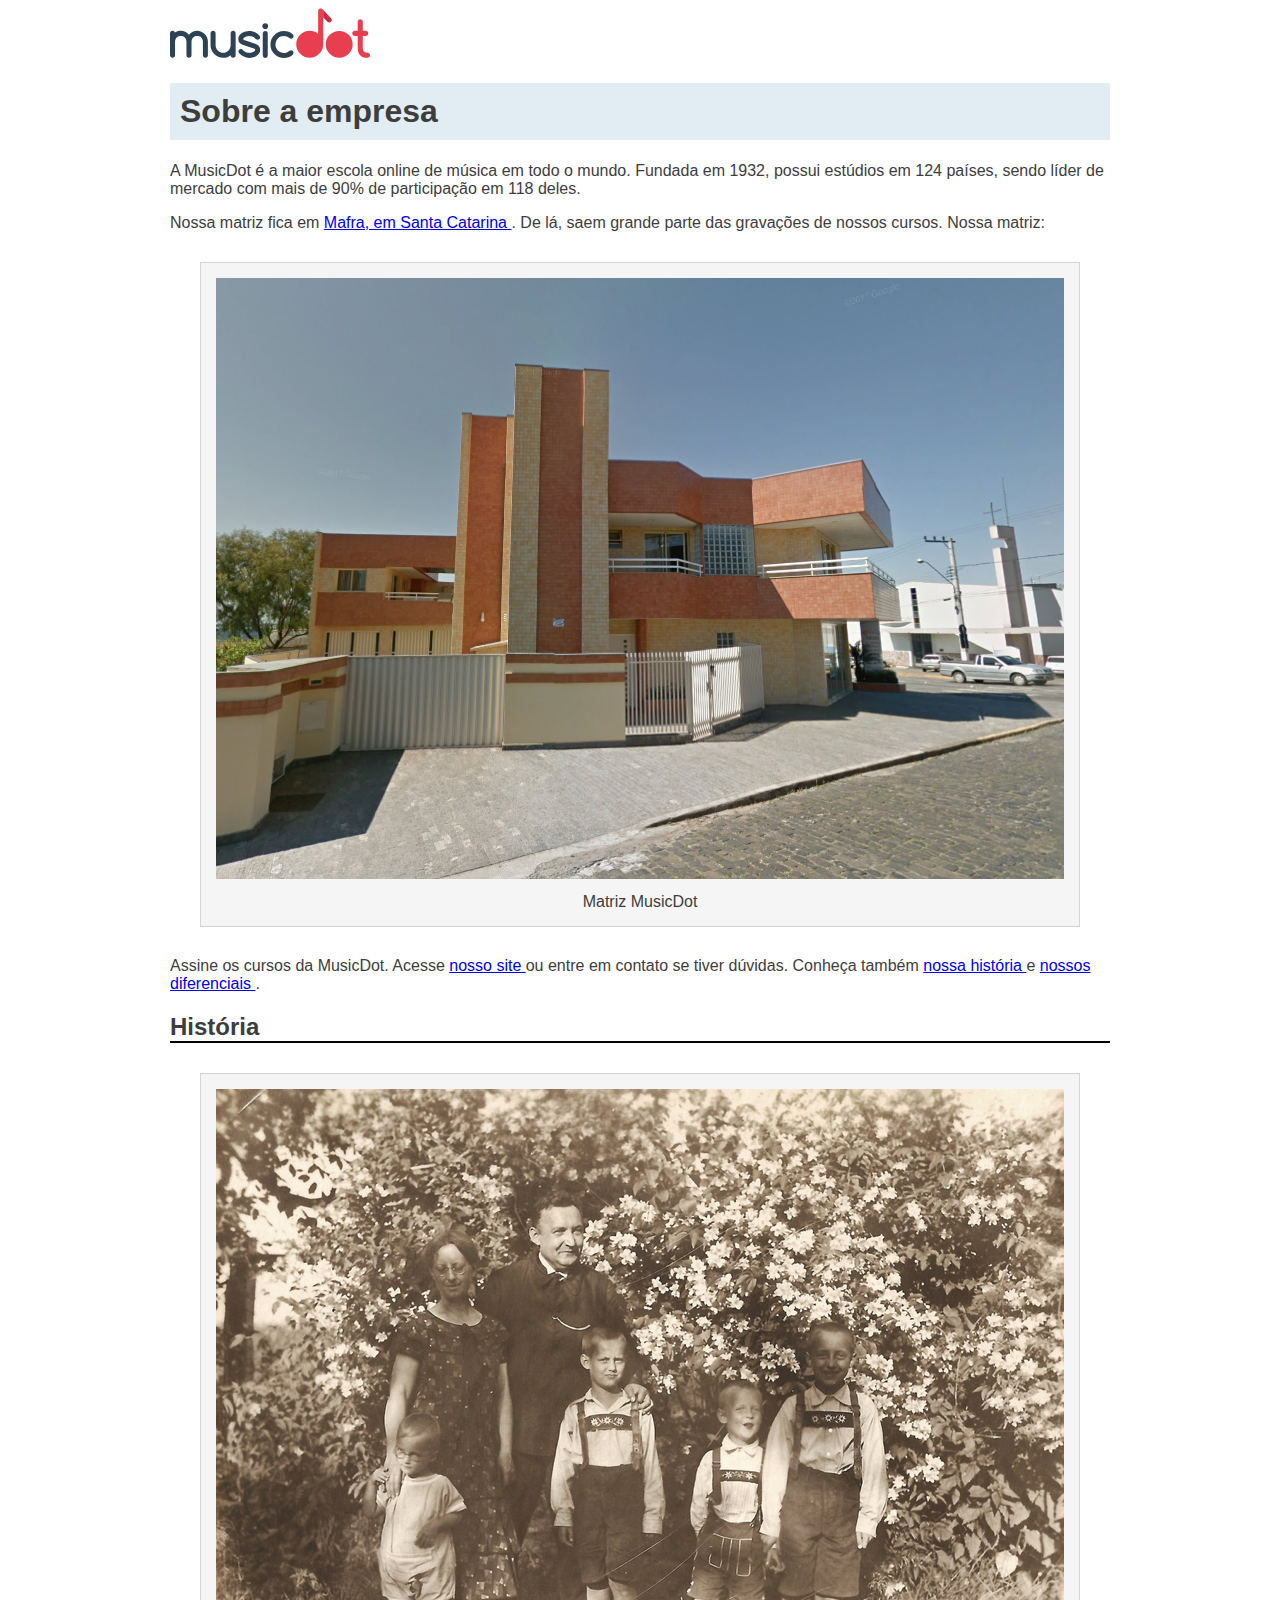
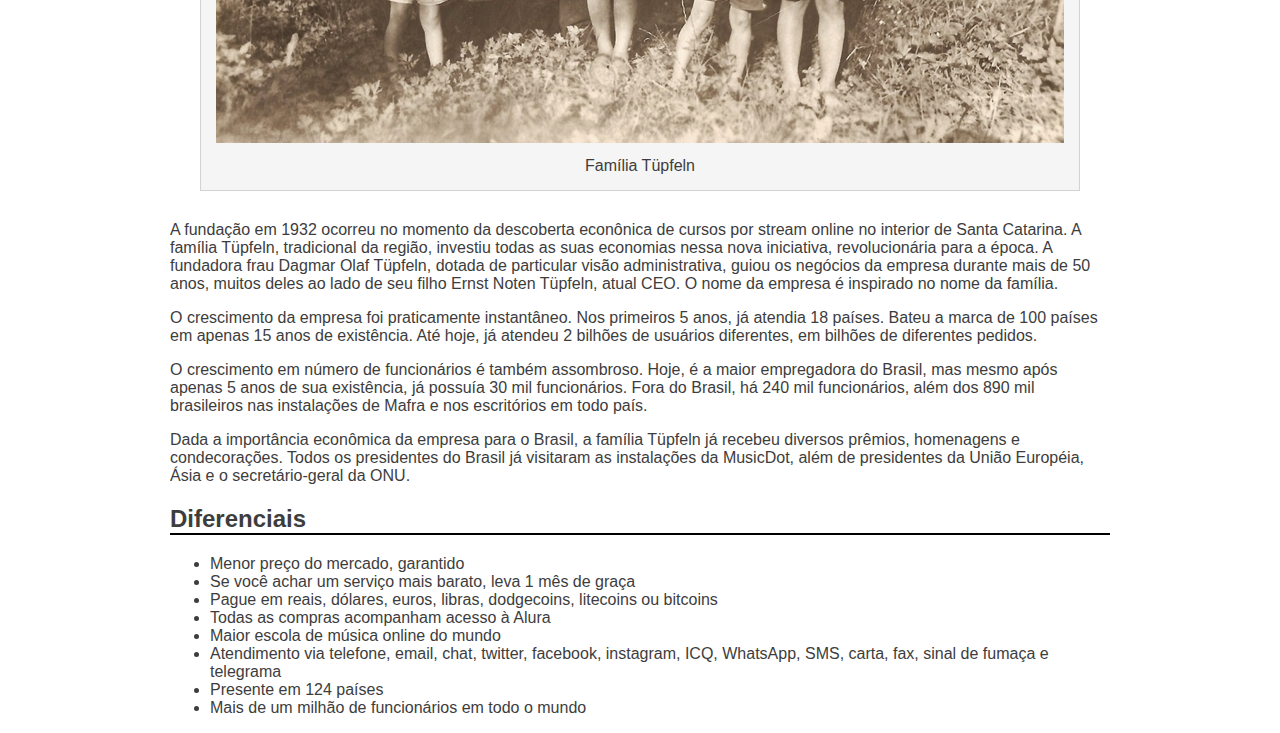
==== Projeto_Musicdot/html/sobre.html @ 5ca6eda8 "Projeto Musicdot" ====
<!DOCTYPE html>
<html lang="pt-BR">
<head>
    <meta charset="UTF-8">
    <meta http-equiv="X-UA-Compatible" content="IE=edge">
    <meta name="viewport" content="width=device-width, initial-scale=1.0">
    <title>MusicDot | Sobre a empresa</title>
    <link href="/img/favicon.ico" rel="icon">
    <link rel="stylesheet" href="../css/sobre.css">
</head>

<body>
    <img src="../img/logo.svg" alt="MusicDot">

    <h1> Sobre a empresa </h1>

    <p>
        A MusicDot é a maior escola online de música em todo o mundo.
        Fundada em 1932, possui estúdios em 124 países, sendo líder de mercado com mais de 90% de
        participação em 118 deles.
    </p>

    <p>
        Nossa matriz fica em <a href="https://maps.google.com.br/?q=190,GabrielDequech,Mafra,SC" target="_blank"> Mafra, em Santa Catarina </a>. De lá, saem grande parte das gravações de nossos cursos. Nossa matriz:
    </p>

    <figure>
          <img src="../img/matriz-musicdot.png" alt="Matriz da musicdot">
          <figcaption> 
              Matriz MusicDot 
          </figcaption>
    </figure>

    <p>
        Assine os cursos da MusicDot. Acesse <a href="index.html"> nosso site </a> ou entre em contato
        se tiver dúvidas. Conheça também <a href="#historia"> nossa história </a> e <a href="#diferenciais"> nossos diferenciais </a>.
    </p>
    
    <h2 id="historia"> História </h2>
    
    <figure>
        <img src="../img/familia-tupfeln.jpg" alt="Foto da família tüpfeln">
        <figcaption>Família Tüpfeln</figcaption>
    </figure>

    
    <p>
        A fundação em 1932 ocorreu no momento da descoberta econônica de cursos por stream online no interior de Santa Catarina.
        A família Tüpfeln, tradicional da região, investiu todas as suas economias nessa nova iniciativa,
        revolucionária para a época. A fundadora frau Dagmar Olaf Tüpfeln, dotada de particular visão
        administrativa, guiou os negócios da empresa durante mais de 50 anos, muitos deles ao lado
        de seu filho Ernst Noten Tüpfeln, atual CEO. O nome da empresa é inspirado no nome da família.
    </p>

    <p>
        O crescimento da empresa foi praticamente instantâneo. Nos primeiros 5 anos, já atendia 18 países.
        Bateu a marca de 100 países em apenas 15 anos de existência. Até hoje, já atendeu 2 bilhões
        de usuários diferentes, em bilhões de diferentes pedidos.
    </p>
    
    <p>
        O crescimento em número de funcionários é também assombroso. Hoje, é a maior empregadora do
        Brasil, mas mesmo após apenas 5 anos de sua existência, já possuía 30 mil funcionários. Fora do
        Brasil, há 240 mil funcionários, além dos 890 mil brasileiros nas instalações de Mafra e
        nos escritórios em todo país.
    </p>
        
    <p>
        Dada a importância econômica da empresa para o Brasil, a família Tüpfeln já recebeu diversos prêmios,
        homenagens e condecorações. Todos os presidentes do Brasil já visitaram as instalações da MusicDot, além de presidentes da União Européia, Ásia e o secretário-geral da ONU.
    </p>

    <h2 id="diferenciais"> Diferenciais </h2>
        <ul>
        <li> Menor preço do mercado, garantido </li>
        <li> Se você achar um serviço mais barato, leva 1 mês de graça </li>
        <li> Pague em reais, dólares, euros, libras, dodgecoins, litecoins ou bitcoins </li>
        <li> Todas as compras acompanham acesso à Alura </li>
        <li> Maior escola de música online do mundo </li>
        <li> Atendimento via telefone, email, chat, twitter, facebook, instagram, ICQ, WhatsApp, SMS, carta, fax, sinal de fumaça e telegrama </li>
        <li> Presente em 124 países </li>
        <li> Mais de um milhão de funcionários em todo o mundo </li>
    </ul>


</body>
</html>
---- Projeto_Musicdot/css/sobre.css ----
body {
    width: 940px;
    margin-left: auto;
    margin-right: auto;
    font-family: "Helvetica", "Lucida Grande", sans-serif;
    color: #3D3D3D;
}

h1 {
    padding: 10px;
    background-color: #E1EDF2;
}

h2 {
    border-bottom: 2px solid black;
}

figure {
    margin: 30px;
    padding: 15px;
    text-align: center;
    background-color: whitesmoke;
    border: 1px solid lightgrey;
}

figcaption {
    margin-top: 10px;
}
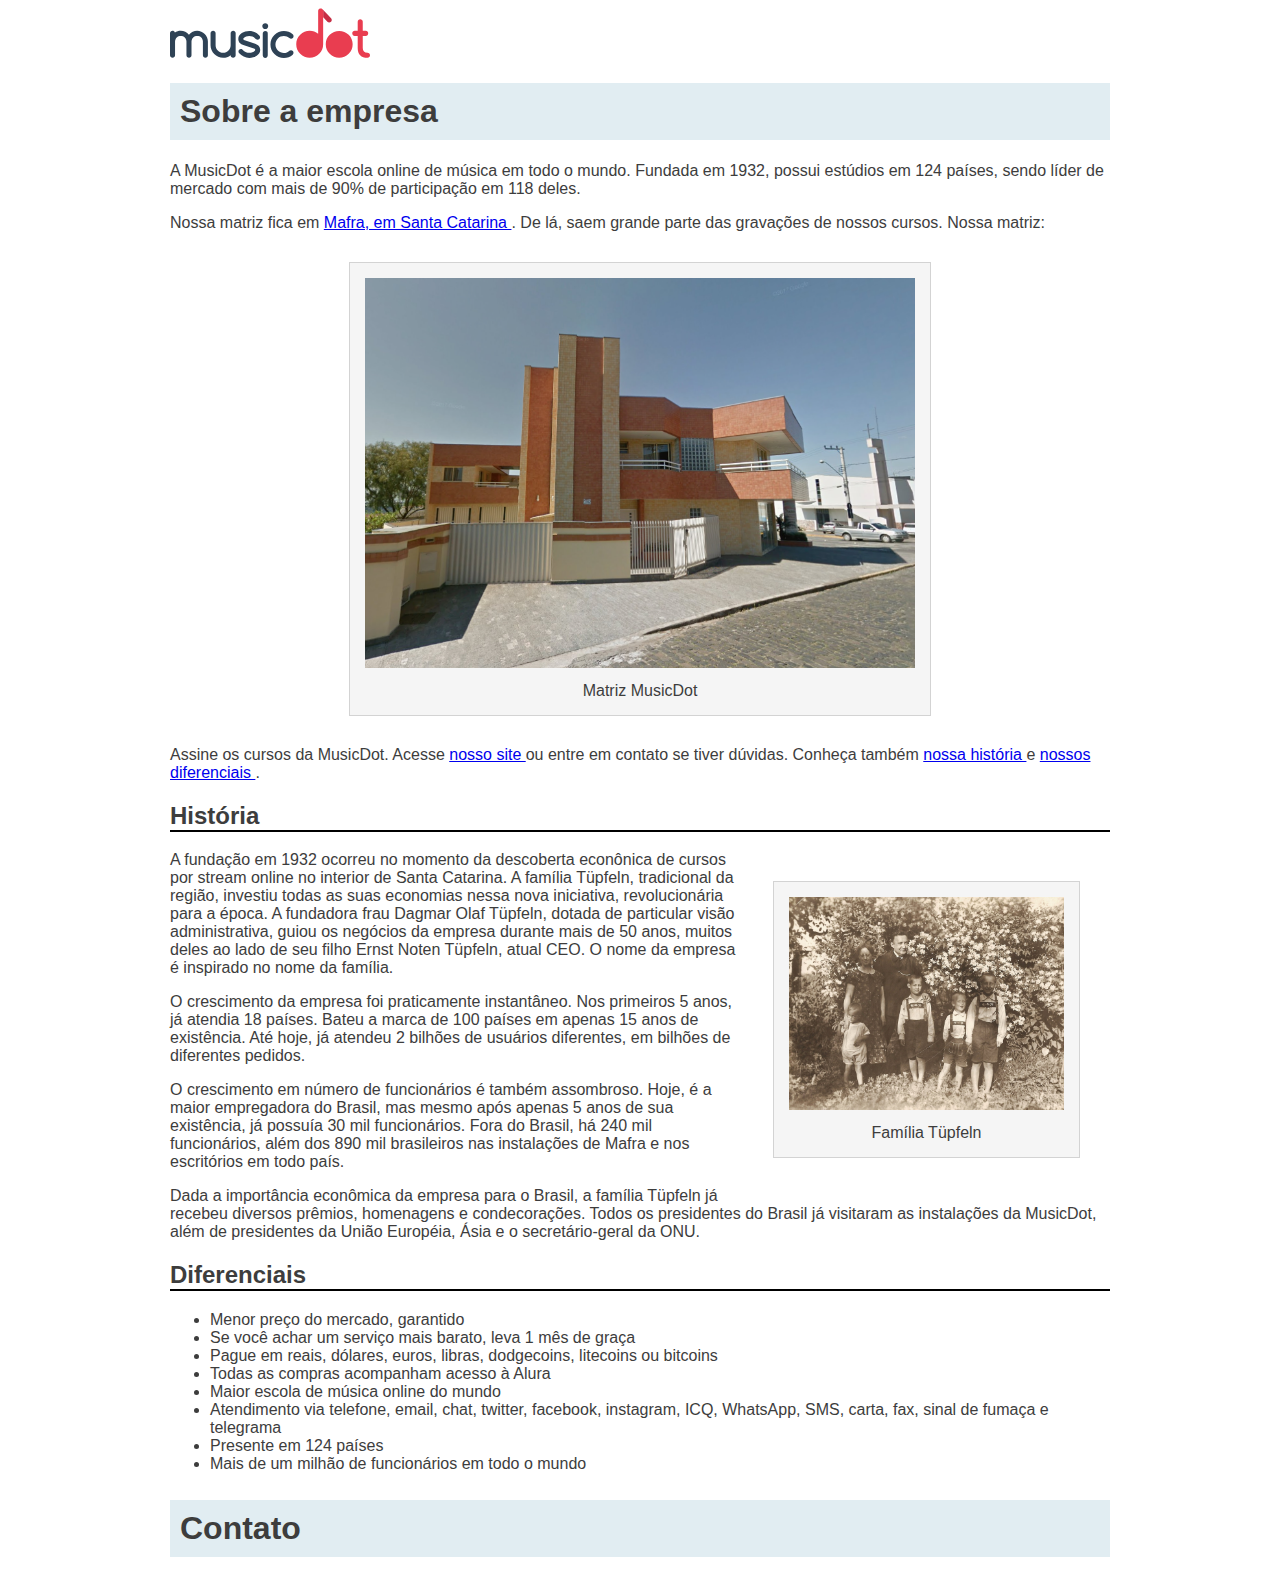
==== commit 0a9716cf: "C-15" ====
--- a/Projeto_Musicdot/html/sobre.html
+++ b/Projeto_Musicdot/html/sobre.html
@@ -12,7 +12,7 @@
 <body>
     <img src="../img/logo.svg" alt="MusicDot">
 
-    <h1> Sobre a empresa </h1>
+    <h1	class="titulo">	Sobre	a	empresa	</h1>
 
     <p>
         A MusicDot é a maior escola online de música em todo o mundo.
@@ -24,7 +24,7 @@
         Nossa matriz fica em <a href="https://maps.google.com.br/?q=190,GabrielDequech,Mafra,SC" target="_blank"> Mafra, em Santa Catarina </a>. De lá, saem grande parte das gravações de nossos cursos. Nossa matriz:
     </p>
 
-    <figure>
+    <figure	class="matriz-musicdot">
           <img src="../img/matriz-musicdot.png" alt="Matriz da musicdot">
           <figcaption> 
               Matriz MusicDot 
@@ -36,9 +36,9 @@
         se tiver dúvidas. Conheça também <a href="#historia"> nossa história </a> e <a href="#diferenciais"> nossos diferenciais </a>.
     </p>
     
-    <h2 id="historia"> História </h2>
+    <h2	id="historia" class="subtitulo">	História	</h2>
     
-    <figure>
+    <figure	class="familia-tupfeln">
         <img src="../img/familia-tupfeln.jpg" alt="Foto da família tüpfeln">
         <figcaption>Família Tüpfeln</figcaption>
     </figure>
@@ -70,7 +70,7 @@
         homenagens e condecorações. Todos os presidentes do Brasil já visitaram as instalações da MusicDot, além de presidentes da União Européia, Ásia e o secretário-geral da ONU.
     </p>
 
-    <h2 id="diferenciais"> Diferenciais </h2>
+    <h2	id="diferenciais" class="subtitulo">	Diferenciais	</h2>
         <ul>
         <li> Menor preço do mercado, garantido </li>
         <li> Se você achar um serviço mais barato, leva 1 mês de graça </li>
@@ -82,6 +82,7 @@
         <li> Mais de um milhão de funcionários em todo o mundo </li>
     </ul>
 
+	<h2	class="titulo">	Contato	</h2>
 
 </body>
 </html>--- a/Projeto_Musicdot/css/sobre.css
+++ b/Projeto_Musicdot/css/sobre.css
@@ -6,14 +6,18 @@
     color: #3D3D3D;
 }
 
-h1 {
-    padding: 10px;
-    background-color: #E1EDF2;
+.titulo	{
+    padding:	10px;
+		font-size:	32px;
+
+    background-color:	#E1EDF2;
 }
 
-h2 {
-    border-bottom: 2px solid black;
+
+.subtitulo	{
+    border-bottom:	2px	solid	black;
 }
+
 
 figure {
     margin: 30px;
@@ -26,4 +30,17 @@
 figcaption {
     margin-top: 10px;
 }
-    +.matriz-musicdot	{
+			width: 550px;
+			margin-left:	auto;
+			margin-right:	auto;
+	}
+	
+	.familia-tupfeln	{
+			width: 275px;
+			float:	right;
+	}
+	
+	figure img	{
+			width: 100%;
+	}
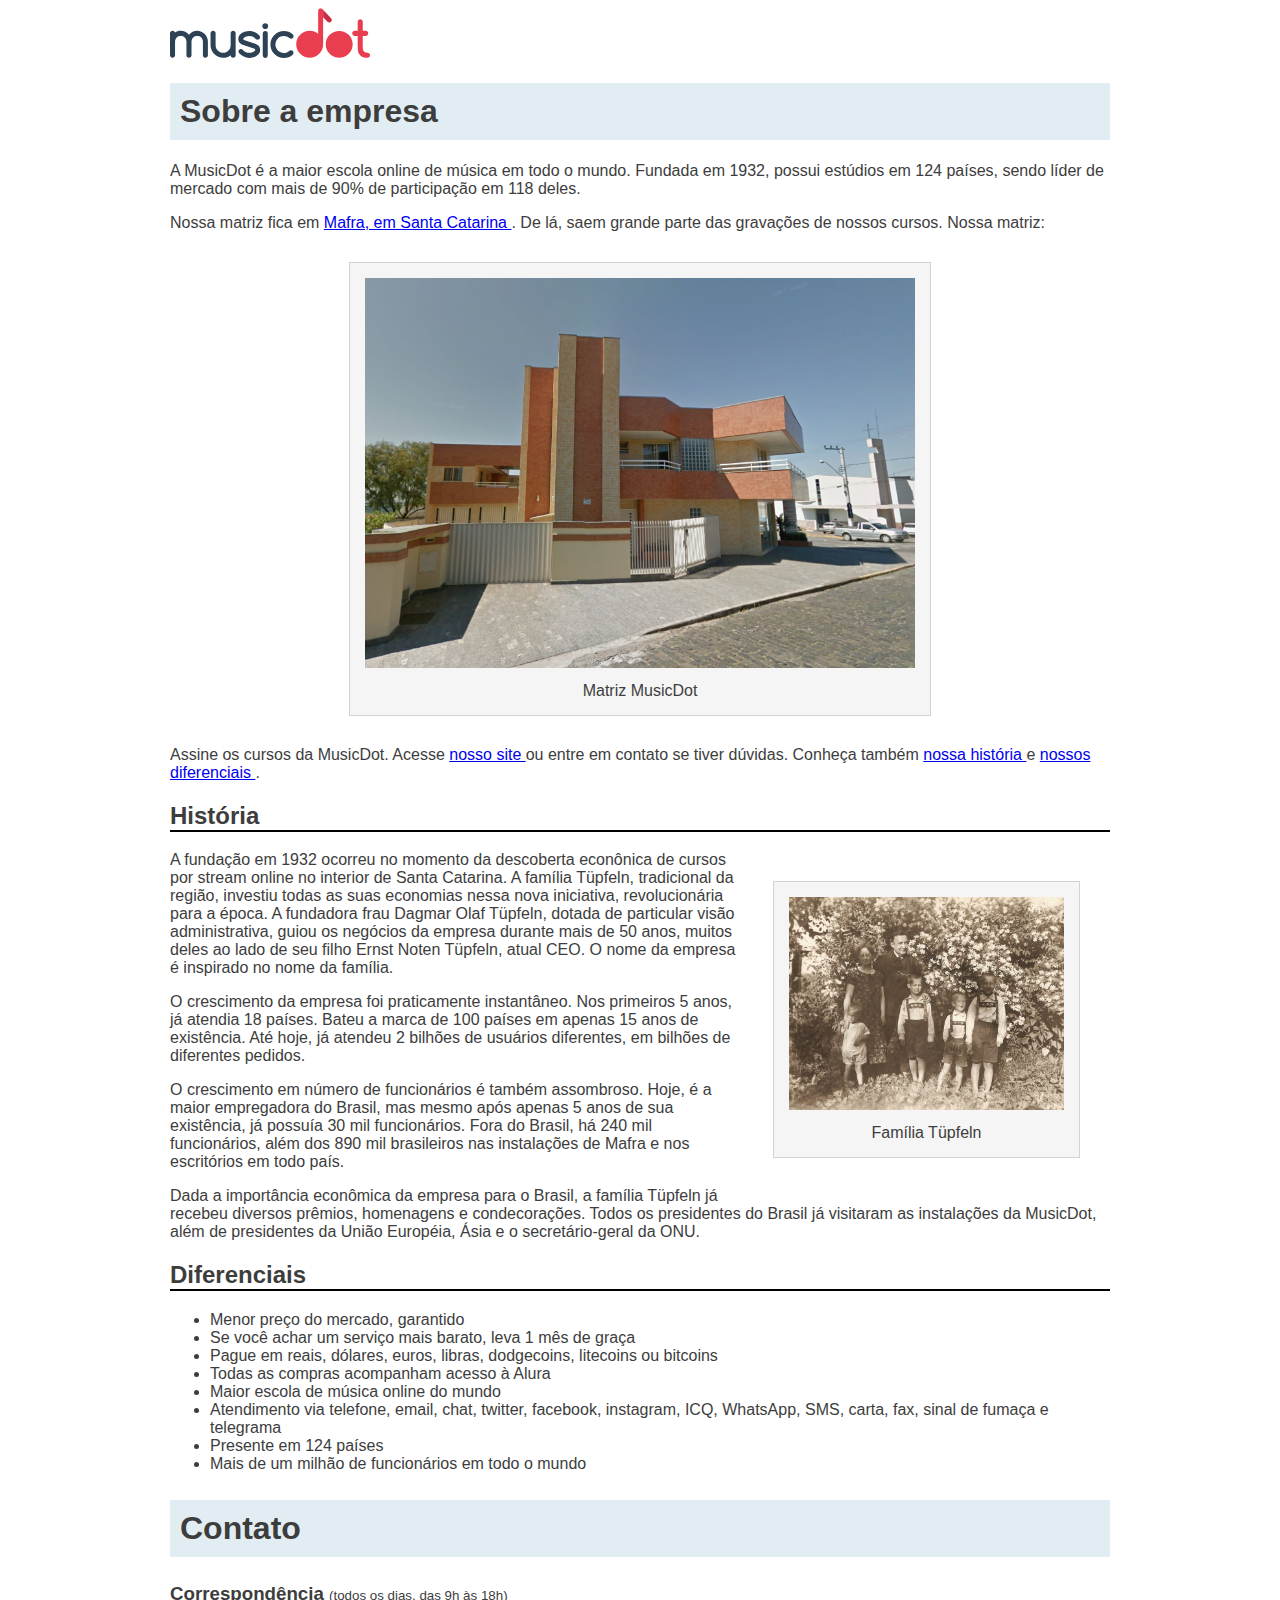
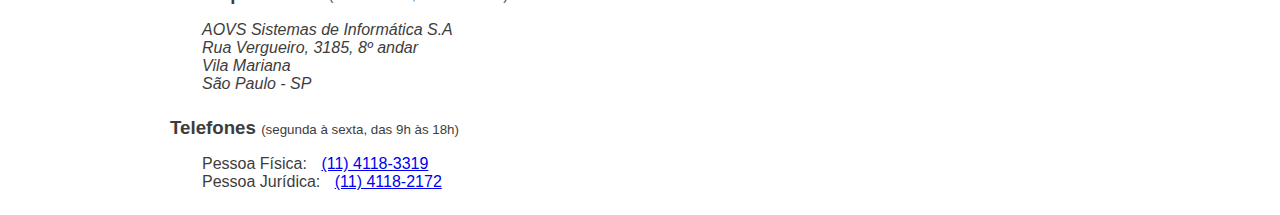
==== commit 77f9159a: "C-20/21" ====
--- a/Projeto_Musicdot/html/sobre.html
+++ b/Projeto_Musicdot/html/sobre.html
@@ -83,6 +83,31 @@
     </ul>
 
 	<h2	class="titulo">	Contato	</h2>
-
+    <h3	class="contato__subtitulo">	Correspondência	</h3>
+		<small>	(todos	os	dias,	das	9h	às	18h)</small>
+	    
+        <address	class="contato__info">
+			AOVS	Sistemas	de	Informática	S.A
+			<br>
+			Rua	Vergueiro,	3185,	8º	andar
+			<br>
+			Vila	Mariana
+			<br>
+			São	Paulo	-	SP
+			</address>
+	
+		<h3	class="contato__subtitulo">	Telefones	</h3>
+		<small>	(segunda	à	sexta,	das	9h	às	18h)	</small>
+					
+        <dl	class="contato__info">
+            <div>
+               	<dt	class="contato__info-titulo">	Pessoa	Física:	</dt>
+               	<dd	class="contato__info-descricao"> <a	href="tel://114118-3319">	(11)	4118-3319	</a> </dd>
+            </div>
+            				
+            <div>
+                <dt	class="contato__info-titulo">	Pessoa	Jurídica:	</dt>
+                <dd	class="contato__info-descricao"> <a	href="tel://114118-2172">	(11)	4118-2172	</a> </dd>
+            </div>
 </body>
 </html>--- a/Projeto_Musicdot/css/sobre.css
+++ b/Projeto_Musicdot/css/sobre.css
@@ -30,17 +30,34 @@
 figcaption {
     margin-top: 10px;
 }
-.matriz-musicdot	{
-			width: 550px;
-			margin-left:	auto;
-			margin-right:	auto;
-	}
+.matriz-musicdot{
+	width: 550px;
+	margin-left:	auto;
+	margin-right:	auto;
+}
 	
-	.familia-tupfeln	{
-			width: 275px;
-			float:	right;
-	}
+.familia-tupfeln{
+	width: 275px;
+	float:	right;
+}
 	
-	figure img	{
-			width: 100%;
-	}
+figure img{
+	width: 100%;
+}
+.contato__subtitulo	{
+	display:	inline;
+}
+	
+.contato__info{
+	margin: 16px 0 24px;
+	padding-left: 32px;
+}
+.contato__info-titulo,
+.contato__info-descricao{
+	display:	inline;
+}
+	
+.contato__info-descricao{
+	margin-left: 10px;
+}
+
